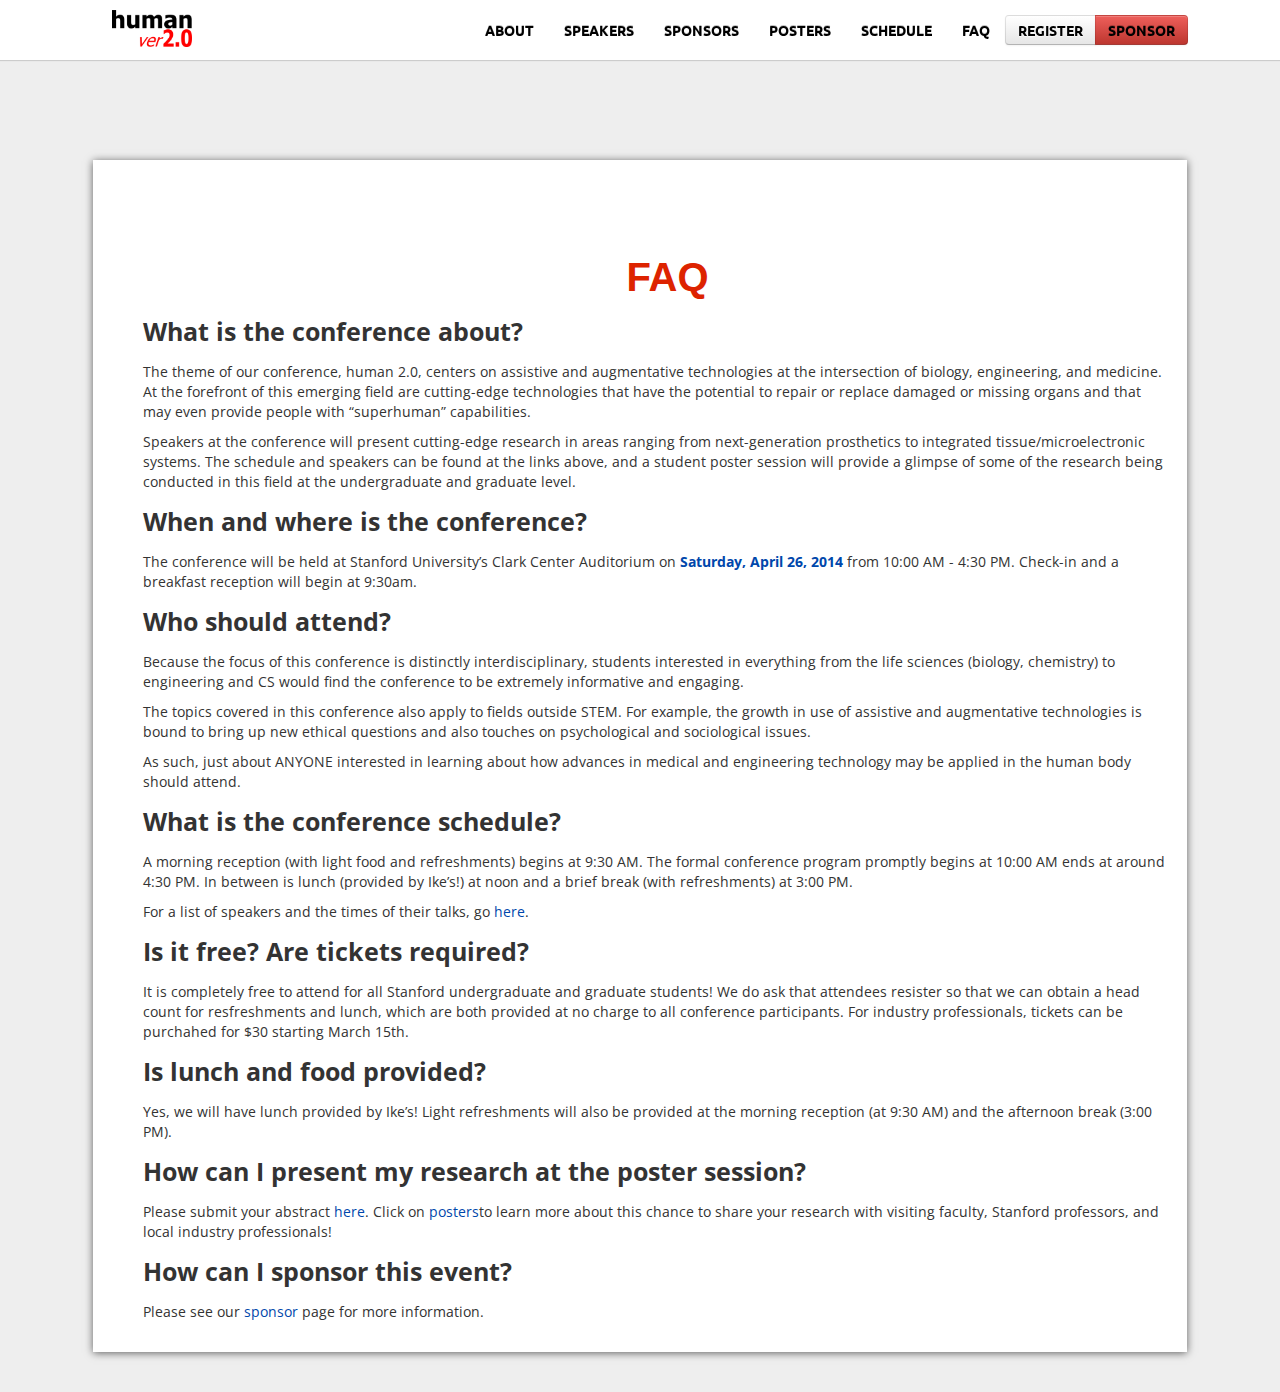
==== faq.html @ e4ad633f "Added FAQ" ====
<!DOCTYPE html>
<html lang="en">
  <head>
    <meta charset="utf-8">
    <title>Human 2.0 / Apr 26 2014</title>
    <meta name="viewport" content="width=device-width, initial-scale=1.0">
    <meta name="description" content="">
    <meta name="author" content="">
    <!-- favicon -->
    <link rel="shortcut icon" href="img/favicon.ico" type="image/x-icon">
    <link rel="icon" href="img/favicon.ico" type="image/x-icon">
    <!--Google Fonts -->
    <link href='http://fonts.googleapis.com/css?family=Ubuntu:400,700' rel='stylesheet' type='text/css'>
    <link href='http://fonts.googleapis.com/css?family=Open+Sans' rel='stylesheet' type='text/css'>
    <!-- Le styles -->
    <link href="css/bootstrap.css" rel="stylesheet">
    <link href="css/main.css" rel="stylesheet">    
    <style type="text/css">


      @media (max-width: 980px) {
        /* Enable use of floated navbar text */
        .navbar-text.pull-right {
          float: none;
          padding-left: 5px;
          padding-right: 5px;
        }
      }
    </style>
    <link href="css/responsive.css" rel="stylesheet">

    <!-- HTML5 shim, for IE6-8 support of HTML5 elements -->
    <!--[if lt IE 9]>
      <script src="../assets/js/html5shiv.js"></script>
    <![endif]-->

  </head>

  <body>

    <div class="navbar navbar-bottom navbar-inverse navbar-fixed-top ">
        <div class="container-fluid">
          <button type="button" class="btn btn-navbar" data-toggle="collapse" data-target=".nav-collapse">
            <span class="icon-bar"></span>
            <span class="icon-bar"></span>
            <span class="icon-bar"></span>
          </button>
          <div class = "inner-nav">
          <a href="#" class="logo"><img alt="site logo" src="img/logo.png" /></a>
            <div class="nav-collapse collapse">
              <ul class="nav" id="navbar-links">
                <li><a href="#about" class = "scroll">About</a></li>
                <li><a href="#speakers" class = "scroll">Speakers</a></li>
                <li><a href="#sponsors" class = "scroll">Sponsors</a></li>
                <li><a href="poster.html" class = "scroll">Posters</a></li>                
                <li><a href="schedule.html">Schedule</a></li>
                <li><a href="#">FAQ</a></li>
                  <div class="btn-group btn-group-sm">
                    <a href="register.html" class="btn btn-default navbar-btn">Register</a>
                    <a href="sponsor.html" class="btn btn-danger navbar-btn">Sponsor</a>
                  </div>
                </li>
              </ul>
            </div><!--/.nav-collapse -->
          </div>
        </div>
    </div>

    
    <div class = "wrapper">
      <div class = "faq" >
      <div class = "about" >
 <ul>
        <li><strong>FAQ</strong></li>
        </ul>
</div>
<h3>What is the conference about?</h3>

<p>
The theme of our conference, human 2.0, centers on assistive and augmentative technologies at the intersection of biology, engineering, and medicine. At the forefront of this emerging field are cutting-edge technologies that have the potential to repair or replace damaged or missing organs and that may even provide people with “superhuman” capabilities.   </p>
 
 <p>
Speakers at the conference will present cutting-edge research in areas ranging from next-generation prosthetics to integrated tissue/microelectronic systems. The schedule and speakers can be found at the links above, and a student poster session will provide a glimpse of some of the research being conducted in this field at the undergraduate and graduate level.</p>
 
<h3>When and where is the conference?</h3>
<p>
The conference will be held at Stanford University’s Clark Center Auditorium on <strong>Saturday, April 26, 2014</strong> from 10:00 AM - 4:30 PM.  Check-in and a breakfast reception will begin at 9:30am.</p>
 
<h3>Who should attend?</h3>

<p>Because the focus of this conference is distinctly interdisciplinary, students interested in everything from the life sciences (biology, chemistry) to engineering and CS would find the conference to be extremely informative and engaging.</p>
 
 <p>
The topics covered in this conference also apply to fields outside STEM. For example, the growth in use of assistive and augmentative technologies is bound to bring up new ethical questions and also touches on psychological and sociological issues.</p>
 
 <p>
As such, just about ANYONE interested in learning about how advances in medical and engineering technology may be applied in the human body should attend.</p>
 
<h3>What is the conference schedule?</h3>
<p>
A morning reception (with light food and refreshments) begins at 9:30 AM. The formal conference program promptly begins at 10:00 AM ends at around 4:30 PM. In between is lunch (provided by Ike’s!) at noon and a brief break (with refreshments) at 3:00 PM.</p>

<p>For a list of speakers and the times of their talks, go <a href = "schedule.html">here</a>.</p>
 
<h3>Is it free? Are tickets required?</h3>
<p>
It is completely free to attend for all Stanford undergraduate and graduate students! We do ask that attendees resister so that we can obtain a head count for resfreshments and lunch, which are both provided at no charge to all conference participants. For industry professionals, tickets can be purchahed for $30 starting March 15th. 
</p>
<h3>Is lunch and food provided?</h3>
<p>
Yes, we will have lunch provided by Ike’s! Light refreshments will also be provided at the morning reception (at 9:30 AM) and the afternoon break (3:00 PM).</p>
 
<h3>How can I present my research at the poster session?</h3>
<p>Please submit your abstract <a href = "https://docs.google.com/forms/d/1yQ1V5ev5t_I8nMnxa26ol6hGQ-wbftf9Hd5cxEos7Ck/viewform">here</a>. Click on <a href = "poster.html">posters</a>to learn more about this chance to share your research with visiting faculty, Stanford professors, and local industry professionals!</p>
 
<h3>How can I sponsor this event?</h3>
<p>
Please see our <a href = "sponsor.html">sponsor</a> page for more information.</p>

</div>
</div>
</body>
</html>
---- css/main.css ----
strong {
  color: #0047ab;
}
.section-divider {
  text-align: center;
  padding-top: 60px;
  text-transform: uppercase;
}
.section-divider:after {
  background: url("../img/divider.png") no-repeat bottom center;
  padding-bottom: 12px;
  display: block;
  height: 10px;
  content: ",";
  text-indent: -9999px;
  width: 70%;
  text-align: center;
  margin: auto auto 24px;
}
.navbar-bottom {
  -webkit-box-shadow: 0px 1px 1px #ccc;
  -moz-box-shadow: 0px 1px 1px #ccc;
  box-shadow: 0px 1px 1px #ccc;
}
.navbar-bottom a:hover {
  color: #dd2300;
}
.navbar-bottom .navbar-btn {
  color: #000;
}
.navbar-bottom .navbar-btn:hover {
  oolor: white;
}
.btn-large {
  font-family: 'ubuntu', sans-serif;
  font-size: 24px;
  text-transform: uppercase;
  padding: 15px;
  font-weight: 900;
  text-shadow: 1px #000;
}
.action-buttons {
  margin-top: 50px;
}
body {
  font-family: "Open Sans", sans-serif;
  padding-top: 60px;
  padding-bottom: 40px;
  background-color: #eee;
}
.fade-text {
  animation: fadein 4s;
  -moz-animation: fadein 4s;
  /* Firefox */
  -webkit-animation: fadein 4s;
  /* Safari and Chrome */
  -o-animation: fadein 4s;
  /* Opera */
}
.long-fade-text {
  animation: fadein 7s;
  -moz-animation: fadein 7s;
  /* Firefox */
  -webkit-animation: fadein 7s;
  /* Safari and Chrome */
  -o-animation: fadein 7s;
  /* Opera */
}
@keyframes fadein {
  from {
    opacity: 0;
  }
  to {
    opacity: 1;
  }
}
@-moz-keyframes fadein {
  /* Firefox */
  from {
    opacity: 0;
  }
  to {
    opacity: 1;
  }
}
@-webkit-keyframes fadein {
  /* Safari and Chrome */
  from {
    opacity: 0;
  }
  to {
    opacity: 1;
  }
}
@-o-keyframes fadein {
  /* Opera */
  from {
    opacity: 0;
  }
  to {
    opacity: 1;
  }
}
.guidelines {
  font-size: 16px;
  text-align: left;
  max-width: 760px;
  margin: auto;
}
.about {
  margin-top: 8%;
  line-height: 40px;
  text-align: center;
  font-size: 24px;
}
.about .big {
  font-family: 'ubuntu', sans-serif;
  font-size: inherit;
  color: #dd2300;
  font-weight: bold;
}
.about ul {
  list-style: none;
}
.about li {
  display: inline-block;
  padding: 5px;
  font-weight: bold;
}
.about li strong {
  color: #dd2300;
  font-family: helvetica;
  font-size: 40px;
}
.schedule {
  margin-top: 20px;
  margin-bottom: 40px;
}
table {
  margin: auto;
  font-size: 20px;
}
table td {
  text-align: left;
  padding: 10px;
}
.wrapper {
  width: 80%;
  background-color: white;
  margin-left: auto;
  margin-right: auto;
  margin-top: 100px;
  padding: 20px 20px 20px 50px;
  -moz-box-shadow: 0 1px 8px rgba(0, 0, 0, 0.6);
  -webkit-box-shadow: 0 1px 8px rgba(0, 0, 0, 0.6);
  box-shadow: 0 1px 8px rgba(0, 0, 0, 0.6);
  font-family: "Open Sans", sans-serif;
}
.nav-right {
  text-align: right;
}
.logo {
  float: left;
  display: inline;
  padding-left: 30px;
}
.logo img {
  width: 80px;
  height: auto;
}
.guidelines p {
  font-size: 16px;
  line-height: 120%;
}
.lg-logo img {
  width: 200px;
  height: auto;
  opacity: 0.5;
  filter: alpha(opacity=50);
  vertical-align: middle;
  filter: grayscale(100%);
  -webkit-filter: grayscale(100%);
  -ms-filter: grayscale(100%);
  -o-filter: grayscale(100%);
  filter: gray;
  -webkit-filter: grayscale(1);
}
.lg-logo img:hover {
  filter: none;
  opacity: 1;
  -webkit-filter: grayscale(0%);
  -ms-filter: grayscale(0%);
  -o-filter: grayscale(0%);
}
#ssb-logo {
  width: 324px;
  height: auto;
}
a {
  text-decoration: none;
  color: #0047ab;
}
a:hover {
  color: #005cde;
  text-decoration: underline;
}
.featuring h1 {
  font-family: 'ubuntu', sans-serif;
}
.sponsors > a {
  margin-left: auto;
  margin-right: auto;
  background-size: contain;
  background-repeat: no-repeat;
  background-position: 50% 0%;
}
.sponsors {
  width: 100%;
  margin-left: auto;
  margin-right: auto;
  display: inline-block;
}
.sponsors img {
  opacity: 0.5;
  filter: alpha(opacity=50);
  vertical-align: middle;
  filter: grayscale(100%);
  -webkit-filter: grayscale(100%);
  -ms-filter: grayscale(100%);
  -o-filter: grayscale(100%);
  filter: gray;
  -webkit-filter: grayscale(1);
}
.sponsors img:hover {
  filter: none;
  opacity: 1;
  -webkit-filter: grayscale(0%);
  -ms-filter: grayscale(0%);
  -o-filter: grayscale(0%);
}
#navbar-links {
  float: right;
  font-family: 'Ubuntu', sans-serif;
  font-weight: bold;
  text-transform: uppercase;
}
.action-buttons {
  margin-top: 5px;
}
.inner-nav {
  padding-top: 10px;
  width: 90%;
  margin: auto;
}
.landing-photo {
  margin-top: 0px;
  width: 100%;
  height: 600px;
  background: url('../img/bg.jpg') no-repeat center center;
  background-position: cover;
  -webkit-background-size: cover;
  -moz-background-size: cover;
  -o-background-size: cover;
  background-size: cover;
}
.hero-text {
  margin-right: 20%;
  width: auto;
  margin-top: 7%;
  float: right;
  text-align: left;
  font-size: 30px;
  color: white;
  text-shadow: 2px 2px #000;
  padding-top: 15px;
  font-family: 'Ubuntu', sans-serif;
}
.hero-text .tagline {
  font-size: 40px;
  text-shadow: inherit;
  font-weight: 400;
}
.hero-text .tagline small {
  text-align: center;
  display: block;
  color: white;
}
.speaker-name h1 {
  display: inline-block;
}
.speaker-name h2 {
  font-size: 22px;
  display: inline-block;
}
.speaker-name small {
  font-family: inherit;
  display: inline-block;
  font-size: 14px;
  font-weight: 700;
  color: inherit;
}
.details {
  font-family: 'Open Sans', sans-serif;
  font-size: 17px;
  color: white;
}
.img-keynote {
  margin: auto;
}
.img-big-container {
  width: 60%;
  margin: auto;
}
.img-speaker {
  width: 200px;
  height: 200px
	margin: auto;
}
.col-md-6 {
  vertical-align: top;
  margin-left: 2%;
  font-family: 'Open Sans', sans-serif;
  font-size: 16px;
  width: 45%;
  display: inline-block;
}
.col-md-4 {
  vertical-align: top;
  width: 30%;
  margin: 0;
  padding: 3px;
  display: inline-block;
  font-size: 13px;
}
.phd {
  display: inline;
  font-size: 16px;
}
.last {
  width: 27%;
  display: inline-block;
}
.last p {
  margin-right: 4%;
}
.title {
  font-family: 'Ubuntu', sans-serif;
  font-size: 50px;
}
.title strong {
  color: #dd2300;
}
.mainpage-wrapper {
  margin-top: 10%;
}
.footer {
  padding-top: 20px;
  margin: auto;
  text-align: center;
  font-family: 'Open Sans', sans-serif;
  color: #777;
}
---- css/responsive.css ----
/*!
 * Bootstrap Responsive v2.3.2
 *
 * Copyright 2012 Twitter, Inc
 * Licensed under the Apache License v2.0
 * http://www.apache.org/licenses/LICENSE-2.0
 *
 * Designed and built with all the love in the world @twitter by @mdo and @fat.
 */

.clearfix {
  *zoom: 1;
}

.clearfix:before,
.clearfix:after {
  display: table;
  line-height: 0;
  content: "";
}

.clearfix:after {
  clear: both;
}

.hide-text {
  font: 0/0 a;
  color: transparent;
  text-shadow: none;
  background-color: transparent;
  border: 0;
}

.input-block-level {
  display: block;
  width: 100%;
  min-height: 30px;
  -webkit-box-sizing: border-box;
     -moz-box-sizing: border-box;
          box-sizing: border-box;
}

@-ms-viewport {
  width: device-width;
}

.hidden {
  display: none;
  visibility: hidden;
}

.visible-phone {
  display: none !important;
}

.visible-tablet {
  display: none !important;
}

.hidden-desktop {
  display: none !important;
}

.visible-desktop {
  display: inherit !important;
}

@media (min-width: 768px) and (max-width: 979px) {
  .hidden-desktop {
    display: inherit !important;
  }
  .visible-desktop {
    display: none !important ;
  }
  .visible-tablet {
    display: inherit !important;
  }
  .hidden-tablet {
    display: none !important;
  }
}

@media (max-width: 767px) {
  .hidden-desktop {
    display: inherit !important;
  }
  .visible-desktop {
    display: none !important;
  }
  .visible-phone {
    display: inherit !important;
  }
  .hidden-phone {
    display: none !important;
  }
}

.visible-print {
  display: none !important;
}

@media print {
  .visible-print {
    display: inherit !important;
  }
  .hidden-print {
    display: none !important;
  }
}

@media (min-width: 1200px) {
  .row {
    margin-left: -30px;
    *zoom: 1;
  }
  .row:before,
  .row:after {
    display: table;
    line-height: 0;
    content: "";
  }
  .row:after {
    clear: both;
  }
  [class*="span"] {
    float: left;
    min-height: 1px;
    margin-left: 30px;
  }
  .container,
  .navbar-static-top .container,
  .navbar-fixed-top .container,
  .navbar-fixed-bottom .container {
    width: 1170px;
  }
  .span12 {
    width: 1170px;
  }
  .span11 {
    width: 1070px;
  }
  .span10 {
    width: 970px;
  }
  .span9 {
    width: 870px;
  }
  .span8 {
    width: 770px;
  }
  .span7 {
    width: 670px;
  }
  .span6 {
    width: 570px;
  }
  .span5 {
    width: 470px;
  }
  .span4 {
    width: 370px;
  }
  .span3 {
    width: 270px;
  }
  .span2 {
    width: 170px;
  }
  .span1 {
    width: 70px;
  }
  .offset12 {
    margin-left: 1230px;
  }
  .offset11 {
    margin-left: 1130px;
  }
  .offset10 {
    margin-left: 1030px;
  }
  .offset9 {
    margin-left: 930px;
  }
  .offset8 {
    margin-left: 830px;
  }
  .offset7 {
    margin-left: 730px;
  }
  .offset6 {
    margin-left: 630px;
  }
  .offset5 {
    margin-left: 530px;
  }
  .offset4 {
    margin-left: 430px;
  }
  .offset3 {
    margin-left: 330px;
  }
  .offset2 {
    margin-left: 230px;
  }
  .offset1 {
    margin-left: 130px;
  }
  .row-fluid {
    width: 100%;
    *zoom: 1;
  }
  .row-fluid:before,
  .row-fluid:after {
    display: table;
    line-height: 0;
    content: "";
  }
  .row-fluid:after {
    clear: both;
  }
  .row-fluid [class*="span"] {
    display: block;
    float: left;
    width: 100%;
    min-height: 30px;
    margin-left: 2.564102564102564%;
    *margin-left: 2.5109110747408616%;
    -webkit-box-sizing: border-box;
       -moz-box-sizing: border-box;
            box-sizing: border-box;
  }
  .row-fluid [class*="span"]:first-child {
    margin-left: 0;
  }
  .row-fluid .controls-row [class*="span"] + [class*="span"] {
    margin-left: 2.564102564102564%;
  }
  .row-fluid .span12 {
    width: 100%;
    *width: 99.94680851063829%;
  }
  .row-fluid .span11 {
    width: 91.45299145299145%;
    *width: 91.39979996362975%;
  }
  .row-fluid .span10 {
    width: 82.90598290598291%;
    *width: 82.8527914166212%;
  }
  .row-fluid .span9 {
    width: 74.35897435897436%;
    *width: 74.30578286961266%;
  }
  .row-fluid .span8 {
    width: 65.81196581196582%;
    *width: 65.75877432260411%;
  }
  .row-fluid .span7 {
    width: 57.26495726495726%;
    *width: 57.21176577559556%;
  }
  .row-fluid .span6 {
    width: 48.717948717948715%;
    *width: 48.664757228587014%;
  }
  .row-fluid .span5 {
    width: 40.17094017094017%;
    *width: 40.11774868157847%;
  }
  .row-fluid .span4 {
    width: 31.623931623931625%;
    *width: 31.570740134569924%;
  }
  .row-fluid .span3 {
    width: 23.076923076923077%;
    *width: 23.023731587561375%;
  }
  .row-fluid .span2 {
    width: 14.52991452991453%;
    *width: 14.476723040552828%;
  }
  .row-fluid .span1 {
    width: 5.982905982905983%;
    *width: 5.929714493544281%;
  }
  .row-fluid .offset12 {
    margin-left: 105.12820512820512%;
    *margin-left: 105.02182214948171%;
  }
  .row-fluid .offset12:first-child {
    margin-left: 102.56410256410257%;
    *margin-left: 102.45771958537915%;
  }
  .row-fluid .offset11 {
    margin-left: 96.58119658119658%;
    *margin-left: 96.47481360247316%;
  }
  .row-fluid .offset11:first-child {
    margin-left: 94.01709401709402%;
    *margin-left: 93.91071103837061%;
  }
  .row-fluid .offset10 {
    margin-left: 88.03418803418803%;
    *margin-left: 87.92780505546462%;
  }
  .row-fluid .offset10:first-child {
    margin-left: 85.47008547008548%;
    *margin-left: 85.36370249136206%;
  }
  .row-fluid .offset9 {
    margin-left: 79.48717948717949%;
    *margin-left: 79.38079650845607%;
  }
  .row-fluid .offset9:first-child {
    margin-left: 76.92307692307693%;
    *margin-left: 76.81669394435352%;
  }
  .row-fluid .offset8 {
    margin-left: 70.94017094017094%;
    *margin-left: 70.83378796144753%;
  }
  .row-fluid .offset8:first-child {
    margin-left: 68.37606837606839%;
    *margin-left: 68.26968539734497%;
  }
  .row-fluid .offset7 {
    margin-left: 62.393162393162385%;
    *margin-left: 62.28677941443899%;
  }
  .row-fluid .offset7:first-child {
    margin-left: 59.82905982905982%;
    *margin-left: 59.72267685033642%;
  }
  .row-fluid .offset6 {
    margin-left: 53.84615384615384%;
    *margin-left: 53.739770867430444%;
  }
  .row-fluid .offset6:first-child {
    margin-left: 51.28205128205128%;
    *margin-left: 51.175668303327875%;
  }
  .row-fluid .offset5 {
    margin-left: 45.299145299145295%;
    *margin-left: 45.1927623204219%;
  }
  .row-fluid .offset5:first-child {
    margin-left: 42.73504273504273%;
    *margin-left: 42.62865975631933%;
  }
  .row-fluid .offset4 {
    margin-left: 36.75213675213675%;
    *margin-left: 36.645753773413354%;
  }
  .row-fluid .offset4:first-child {
    margin-left: 34.18803418803419%;
    *margin-left: 34.081651209310785%;
  }
  .row-fluid .offset3 {
    margin-left: 28.205128205128204%;
    *margin-left: 28.0987452264048%;
  }
  .row-fluid .offset3:first-child {
    margin-left: 25.641025641025642%;
    *margin-left: 25.53464266230224%;
  }
  .row-fluid .offset2 {
    margin-left: 19.65811965811966%;
    *margin-left: 19.551736679396257%;
  }
  .row-fluid .offset2:first-child {
    margin-left: 17.094017094017094%;
    *margin-left: 16.98763411529369%;
  }
  .row-fluid .offset1 {
    margin-left: 11.11111111111111%;
    *margin-left: 11.004728132387708%;
  }
  .row-fluid .offset1:first-child {
    margin-left: 8.547008547008547%;
    *margin-left: 8.440625568285142%;
  }
  input,
  textarea,
  .uneditable-input {
    margin-left: 0;
  }
  .controls-row [class*="span"] + [class*="span"] {
    margin-left: 30px;
  }
  input.span12,
  textarea.span12,
  .uneditable-input.span12 {
    width: 1156px;
  }
  input.span11,
  textarea.span11,
  .uneditable-input.span11 {
    width: 1056px;
  }
  input.span10,
  textarea.span10,
  .uneditable-input.span10 {
    width: 956px;
  }
  input.span9,
  textarea.span9,
  .uneditable-input.span9 {
    width: 856px;
  }
  input.span8,
  textarea.span8,
  .uneditable-input.span8 {
    width: 756px;
  }
  input.span7,
  textarea.span7,
  .uneditable-input.span7 {
    width: 656px;
  }
  input.span6,
  textarea.span6,
  .uneditable-input.span6 {
    width: 556px;
  }
  input.span5,
  textarea.span5,
  .uneditable-input.span5 {
    width: 456px;
  }
  input.span4,
  textarea.span4,
  .uneditable-input.span4 {
    width: 356px;
  }
  input.span3,
  textarea.span3,
  .uneditable-input.span3 {
    width: 256px;
  }
  input.span2,
  textarea.span2,
  .uneditable-input.span2 {
    width: 156px;
  }
  input.span1,
  textarea.span1,
  .uneditable-input.span1 {
    width: 56px;
  }
  .thumbnails {
    margin-left: -30px;
  }
  .thumbnails > li {
    margin-left: 30px;
  }
  .row-fluid .thumbnails {
    margin-left: 0;
  }
}

@media (min-width: 768px) and (max-width: 979px) {
  .row {
    margin-left: -20px;
    *zoom: 1;
  }
  .row:before,
  .row:after {
    display: table;
    line-height: 0;
    content: "";
  }
  .row:after {
    clear: both;
  }
  [class*="span"] {
    float: left;
    min-height: 1px;
    margin-left: 20px;
  }
  .container,
  .navbar-static-top .container,
  .navbar-fixed-top .container,
  .navbar-fixed-bottom .container {
    width: 724px;
  }
  .span12 {
    width: 724px;
  }
  .span11 {
    width: 662px;
  }
  .span10 {
    width: 600px;
  }
  .span9 {
    width: 538px;
  }
  .span8 {
    width: 476px;
  }
  .span7 {
    width: 414px;
  }
  .span6 {
    width: 352px;
  }
  .span5 {
    width: 290px;
  }
  .span4 {
    width: 228px;
  }
  .span3 {
    width: 166px;
  }
  .span2 {
    width: 104px;
  }
  .span1 {
    width: 42px;
  }
  .offset12 {
    margin-left: 764px;
  }
  .offset11 {
    margin-left: 702px;
  }
  .offset10 {
    margin-left: 640px;
  }
  .offset9 {
    margin-left: 578px;
  }
  .offset8 {
    margin-left: 516px;
  }
  .offset7 {
    margin-left: 454px;
  }
  .offset6 {
    margin-left: 392px;
  }
  .offset5 {
    margin-left: 330px;
  }
  .offset4 {
    margin-left: 268px;
  }
  .offset3 {
    margin-left: 206px;
  }
  .offset2 {
    margin-left: 144px;
  }
  .offset1 {
    margin-left: 82px;
  }
  .row-fluid {
    width: 100%;
    *zoom: 1;
  }
  .row-fluid:before,
  .row-fluid:after {
    display: table;
    line-height: 0;
    content: "";
  }
  .row-fluid:after {
    clear: both;
  }
  .row-fluid [class*="span"] {
    display: block;
    float: left;
    width: 100%;
    min-height: 30px;
    margin-left: 2.7624309392265194%;
    *margin-left: 2.709239449864817%;
    -webkit-box-sizing: border-box;
       -moz-box-sizing: border-box;
            box-sizing: border-box;
  }
  .row-fluid [class*="span"]:first-child {
    margin-left: 0;
  }
  .row-fluid .controls-row [class*="span"] + [class*="span"] {
    margin-left: 2.7624309392265194%;
  }
  .row-fluid .span12 {
    width: 100%;
    *width: 99.94680851063829%;
  }
  .row-fluid .span11 {
    width: 91.43646408839778%;
    *width: 91.38327259903608%;
  }
  .row-fluid .span10 {
    width: 82.87292817679558%;
    *width: 82.81973668743387%;
  }
  .row-fluid .span9 {
    width: 74.30939226519337%;
    *width: 74.25620077583166%;
  }
  .row-fluid .span8 {
    width: 65.74585635359117%;
    *width: 65.69266486422946%;
  }
  .row-fluid .span7 {
    width: 57.18232044198895%;
    *width: 57.12912895262725%;
  }
  .row-fluid .span6 {
    width: 48.61878453038674%;
    *width: 48.56559304102504%;
  }
  .row-fluid .span5 {
    width: 40.05524861878453%;
    *width: 40.00205712942283%;
  }
  .row-fluid .span4 {
    width: 31.491712707182323%;
    *width: 31.43852121782062%;
  }
  .row-fluid .span3 {
    width: 22.92817679558011%;
    *width: 22.87498530621841%;
  }
  .row-fluid .span2 {
    width: 14.3646408839779%;
    *width: 14.311449394616199%;
  }
  .row-fluid .span1 {
    width: 5.801104972375691%;
    *width: 5.747913483013988%;
  }
  .row-fluid .offset12 {
    margin-left: 105.52486187845304%;
    *margin-left: 105.41847889972962%;
  }
  .row-fluid .offset12:first-child {
    margin-left: 102.76243093922652%;
    *margin-left: 102.6560479605031%;
  }
  .row-fluid .offset11 {
    margin-left: 96.96132596685082%;
    *margin-left: 96.8549429881274%;
  }
  .row-fluid .offset11:first-child {
    margin-left: 94.1988950276243%;
    *margin-left: 94.09251204890089%;
  }
  .row-fluid .offset10 {
    margin-left: 88.39779005524862%;
    *margin-left: 88.2914070765252%;
  }
  .row-fluid .offset10:first-child {
    margin-left: 85.6353591160221%;
    *margin-left: 85.52897613729868%;
  }
  .row-fluid .offset9 {
    margin-left: 79.8342541436464%;
    *margin-left: 79.72787116492299%;
  }
  .row-fluid .offset9:first-child {
    margin-left: 77.07182320441989%;
    *margin-left: 76.96544022569647%;
  }
  .row-fluid .offset8 {
    margin-left: 71.2707182320442%;
    *margin-left: 71.16433525332079%;
  }
  .row-fluid .offset8:first-child {
    margin-left: 68.50828729281768%;
    *margin-left: 68.40190431409427%;
  }
  .row-fluid .offset7 {
    margin-left: 62.70718232044199%;
    *margin-left: 62.600799341718584%;
  }
  .row-fluid .offset7:first-child {
    margin-left: 59.94475138121547%;
    *margin-left: 59.838368402492065%;
  }
  .row-fluid .offset6 {
    margin-left: 54.14364640883978%;
    *margin-left: 54.037263430116376%;
  }
  .row-fluid .offset6:first-child {
    margin-left: 51.38121546961326%;
    *margin-left: 51.27483249088986%;
  }
  .row-fluid .offset5 {
    margin-left: 45.58011049723757%;
    *margin-left: 45.47372751851417%;
  }
  .row-fluid .offset5:first-child {
    margin-left: 42.81767955801105%;
    *margin-left: 42.71129657928765%;
  }
  .row-fluid .offset4 {
    margin-left: 37.01657458563536%;
    *margin-left: 36.91019160691196%;
  }
  .row-fluid .offset4:first-child {
    margin-left: 34.25414364640884%;
    *margin-left: 34.14776066768544%;
  }
  .row-fluid .offset3 {
    margin-left: 28.45303867403315%;
    *margin-left: 28.346655695309746%;
  }
  .row-fluid .offset3:first-child {
    margin-left: 25.69060773480663%;
    *margin-left: 25.584224756083227%;
  }
  .row-fluid .offset2 {
    margin-left: 19.88950276243094%;
    *margin-left: 19.783119783707537%;
  }
  .row-fluid .offset2:first-child {
    margin-left: 17.12707182320442%;
    *margin-left: 17.02068884448102%;
  }
  .row-fluid .offset1 {
    margin-left: 11.32596685082873%;
    *margin-left: 11.219583872105325%;
  }
  .row-fluid .offset1:first-child {
    margin-left: 8.56353591160221%;
    *margin-left: 8.457152932878806%;
  }
  input,
  textarea,
  .uneditable-input {
    margin-left: 0;
  }
  .controls-row [class*="span"] + [class*="span"] {
    margin-left: 20px;
  }
  input.span12,
  textarea.span12,
  .uneditable-input.span12 {
    width: 710px;
  }
  input.span11,
  textarea.span11,
  .uneditable-input.span11 {
    width: 648px;
  }
  input.span10,
  textarea.span10,
  .uneditable-input.span10 {
    width: 586px;
  }
  input.span9,
  textarea.span9,
  .uneditable-input.span9 {
    width: 524px;
  }
  input.span8,
  textarea.span8,
  .uneditable-input.span8 {
    width: 462px;
  }
  input.span7,
  textarea.span7,
  .uneditable-input.span7 {
    width: 400px;
  }
  input.span6,
  textarea.span6,
  .uneditable-input.span6 {
    width: 338px;
  }
  input.span5,
  textarea.span5,
  .uneditable-input.span5 {
    width: 276px;
  }
  input.span4,
  textarea.span4,
  .uneditable-input.span4 {
    width: 214px;
  }
  input.span3,
  textarea.span3,
  .uneditable-input.span3 {
    width: 152px;
  }
  input.span2,
  textarea.span2,
  .uneditable-input.span2 {
    width: 90px;
  }
  input.span1,
  textarea.span1,
  .uneditable-input.span1 {
    width: 28px;
  }
}

@media (max-width: 767px) {
  body {
    padding-right: 20px;
    padding-left: 20px;
  }
  .navbar-fixed-top,
  .navbar-fixed-bottom,
  .navbar-static-top {
    margin-right: -20px;
    margin-left: -20px;
  }
  .container-fluid {
    padding: 0;
  }
  .dl-horizontal dt {
    float: none;
    width: auto;
    clear: none;
    text-align: left;
  }
  .dl-horizontal dd {
    margin-left: 0;
  }
  .container {
    width: auto;
  }
  .row-fluid {
    width: 100%;
  }
  .row,
  .thumbnails {
    margin-left: 0;
  }
  .thumbnails > li {
    float: none;
    margin-left: 0;
  }
  [class*="span"],
  .uneditable-input[class*="span"],
  .row-fluid [class*="span"] {
    display: block;
    float: none;
    width: 100%;
    margin-left: 0;
    -webkit-box-sizing: border-box;
       -moz-box-sizing: border-box;
            box-sizing: border-box;
  }
  .span12,
  .row-fluid .span12 {
    width: 100%;
    -webkit-box-sizing: border-box;
       -moz-box-sizing: border-box;
            box-sizing: border-box;
  }
  .row-fluid [class*="offset"]:first-child {
    margin-left: 0;
  }
  .input-large,
  .input-xlarge,
  .input-xxlarge,
  input[class*="span"],
  select[class*="span"],
  textarea[class*="span"],
  .uneditable-input {
    display: block;
    width: 100%;
    min-height: 30px;
    -webkit-box-sizing: border-box;
       -moz-box-sizing: border-box;
            box-sizing: border-box;
  }
  .input-prepend input,
  .input-append input,
  .input-prepend input[class*="span"],
  .input-append input[class*="span"] {
    display: inline-block;
    width: auto;
  }
  .controls-row [class*="span"] + [class*="span"] {
    margin-left: 0;
  }
  .modal {
    position: fixed;
    top: 20px;
    right: 20px;
    left: 20px;
    width: auto;
    margin: 0;
  }
  .modal.fade {
    top: -100px;
  }
  .modal.fade.in {
    top: 20px;
  }
}

@media (max-width: 480px) {
  .nav-collapse {
    -webkit-transform: translate3d(0, 0, 0);
  }
  .page-header h1 small {
    display: block;
    line-height: 20px;
  }
  input[type="checkbox"],
  input[type="radio"] {
    border: 1px solid #ccc;
  }
  .form-horizontal .control-label {
    float: none;
    width: auto;
    padding-top: 0;
    text-align: left;
  }
  .form-horizontal .controls {
    margin-left: 0;
  }
  .form-horizontal .control-list {
    padding-top: 0;
  }
  .form-horizontal .form-actions {
    padding-right: 10px;
    padding-left: 10px;
  }
  .media .pull-left,
  .media .pull-right {
    display: block;
    float: none;
    margin-bottom: 10px;
  }
  .media-object {
    margin-right: 0;
    margin-left: 0;
  }
  .modal {
    top: 10px;
    right: 10px;
    left: 10px;
  }
  .modal-header .close {
    padding: 10px;
    margin: -10px;
  }
  .carousel-caption {
    position: static;
  }
}

@media (max-width: 979px) {
  body {
    padding-top: 0;
  }
  .navbar-fixed-top,
  .navbar-fixed-bottom {
    position: static;
  }
  .navbar-fixed-top {
    margin-bottom: 20px;
  }
  .navbar-fixed-bottom {
    margin-top: 20px;
  }
  .navbar-fixed-top .navbar-inner,
  .navbar-fixed-bottom .navbar-inner {
    padding: 5px;
  }
  .navbar .container {
    width: auto;
    padding: 0;
  }
  .navbar .brand {
    padding-right: 10px;
    padding-left: 10px;
    margin: 0 0 0 -5px;
  }
  .nav-collapse {
    clear: both;
  }
  .nav-collapse .nav {
    float: none;
    margin: 0 0 10px;
  }
  .nav-collapse .nav > li {
    float: none;
  }
  .nav-collapse .nav > li > a {
    margin-bottom: 2px;
  }
  .nav-collapse .nav > .divider-vertical {
    display: none;
  }
  .nav-collapse .nav .nav-header {
    color: #777777;
    text-shadow: none;
  }
  .nav-collapse .nav > li > a,
  .nav-collapse .dropdown-menu a {
    padding: 9px 15px;
    font-weight: bold;
    color: #777777;
    -webkit-border-radius: 3px;
       -moz-border-radius: 3px;
            border-radius: 3px;
  }
  .nav-collapse .btn {
    padding: 4px 10px 4px;
    font-weight: normal;
    -webkit-border-radius: 4px;
       -moz-border-radius: 4px;
            border-radius: 4px;
  }
  .nav-collapse .dropdown-menu li + li a {
    margin-bottom: 2px;
  }
  .nav-collapse .nav > li > a:hover,
  .nav-collapse .nav > li > a:focus,
  .nav-collapse .dropdown-menu a:hover,
  .nav-collapse .dropdown-menu a:focus {
    background-color: #f2f2f2;
  }
  .navbar-inverse .nav-collapse .nav > li > a,
  .navbar-inverse .nav-collapse .dropdown-menu a {
    color: #999999;
  }
  .navbar-inverse .nav-collapse .nav > li > a:hover,
  .navbar-inverse .nav-collapse .nav > li > a:focus,
  .navbar-inverse .nav-collapse .dropdown-menu a:hover,
  .navbar-inverse .nav-collapse .dropdown-menu a:focus {
    background-color: #111111;
  }
  .nav-collapse.in .btn-group {
    padding: 0;
    margin-top: 5px;
  }
  .nav-collapse .dropdown-menu {
    position: static;
    top: auto;
    left: auto;
    display: none;
    float: none;
    max-width: none;
    padding: 0;
    margin: 0 15px;
    background-color: transparent;
    border: none;
    -webkit-border-radius: 0;
       -moz-border-radius: 0;
            border-radius: 0;
    -webkit-box-shadow: none;
       -moz-box-shadow: none;
            box-shadow: none;
  }
  .nav-collapse .open > .dropdown-menu {
    display: block;
  }
  .nav-collapse .dropdown-menu:before,
  .nav-collapse .dropdown-menu:after {
    display: none;
  }
  .nav-collapse .dropdown-menu .divider {
    display: none;
  }
  .nav-collapse .nav > li > .dropdown-menu:before,
  .nav-collapse .nav > li > .dropdown-menu:after {
    display: none;
  }
  .nav-collapse .navbar-form,
  .nav-collapse .navbar-search {
    float: none;
    padding: 10px 15px;
    margin: 10px 0;
    border-top: 1px solid #f2f2f2;
    border-bottom: 1px solid #f2f2f2;
    -webkit-box-shadow: inset 0 1px 0 rgba(255, 255, 255, 0.1), 0 1px 0 rgba(255, 255, 255, 0.1);
       -moz-box-shadow: inset 0 1px 0 rgba(255, 255, 255, 0.1), 0 1px 0 rgba(255, 255, 255, 0.1);
            box-shadow: inset 0 1px 0 rgba(255, 255, 255, 0.1), 0 1px 0 rgba(255, 255, 255, 0.1);
  }
  .navbar-inverse .nav-collapse .navbar-form,
  .navbar-inverse .nav-collapse .navbar-search {
    border-top-color: #111111;
    border-bottom-color: #111111;
  }
  .navbar .nav-collapse .nav.pull-right {
    float: none;
    margin-left: 0;
  }
  .nav-collapse,
  .nav-collapse.collapse {
    height: 0;
    overflow: hidden;
  }
  .navbar .btn-navbar {
    display: block;
  }
  .navbar-static .navbar-inner {
    padding-right: 10px;
    padding-left: 10px;
  }
}

@media (min-width: 980px) {
  .nav-collapse.collapse {
    height: auto !important;
    overflow: visible !important;
  }
}
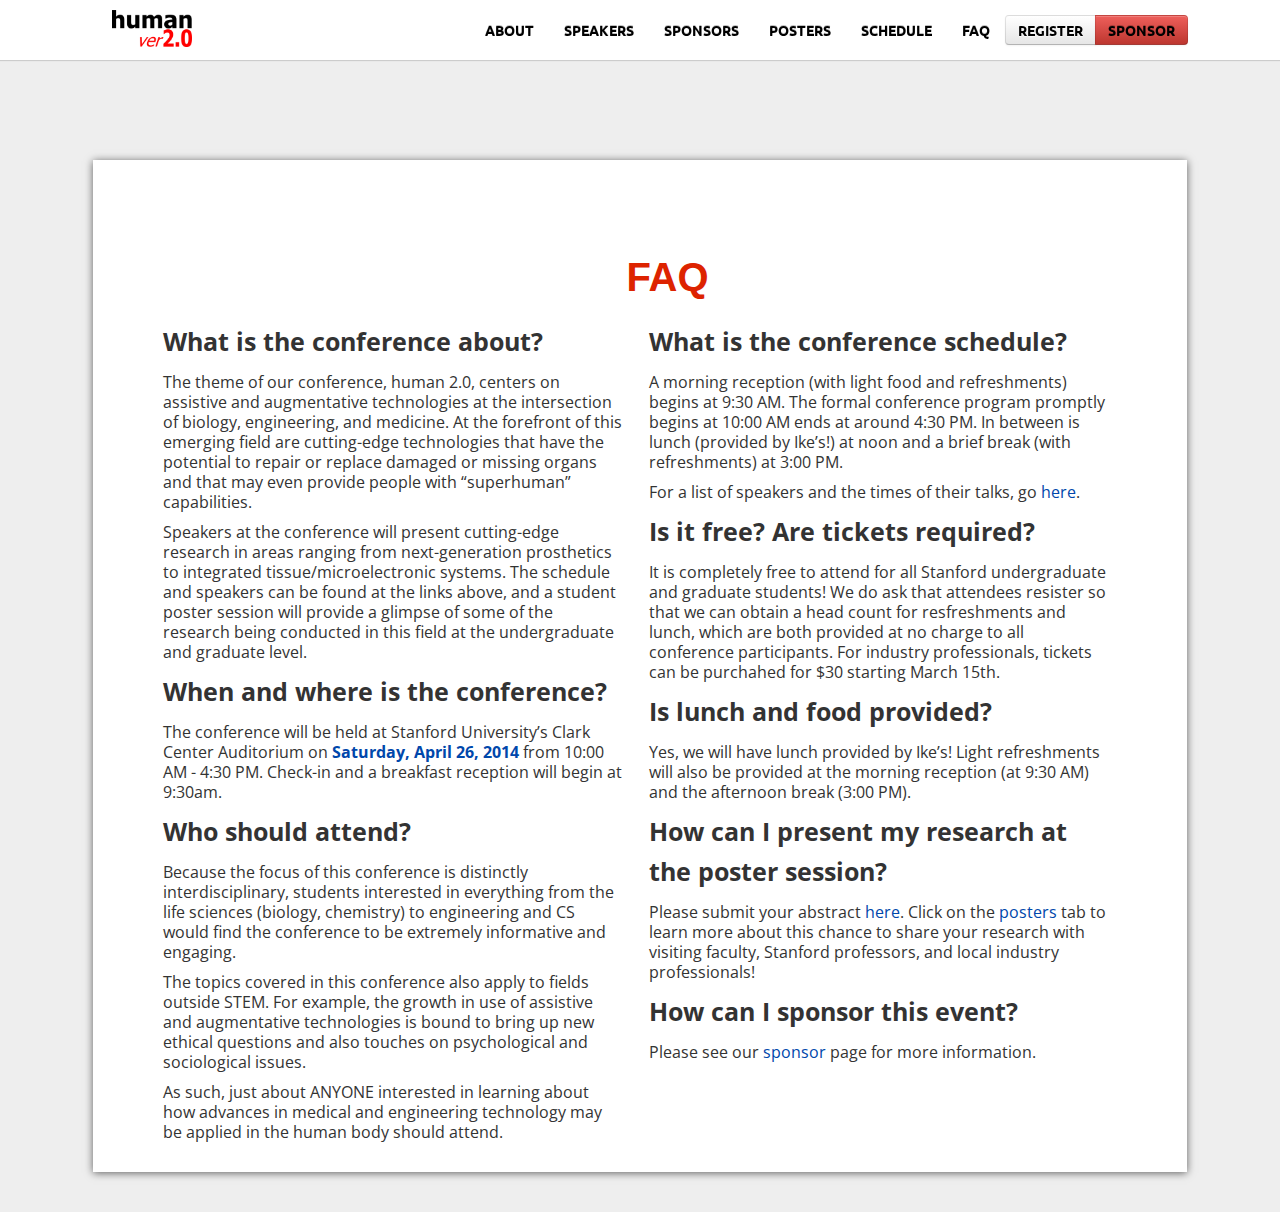
==== commit d49f1de2: "fixed sponsors and tweaked styles" ====
--- a/faq.html
+++ b/faq.html
@@ -75,6 +75,7 @@
         <li><strong>FAQ</strong></li>
         </ul>
 </div>
+<div class = "col-md-6">
 <h3>What is the conference about?</h3>
 
 <p>
@@ -96,7 +97,8 @@
  
  <p>
 As such, just about ANYONE interested in learning about how advances in medical and engineering technology may be applied in the human body should attend.</p>
- 
+ </div>
+ <div class = "col-md-6">
 <h3>What is the conference schedule?</h3>
 <p>
 A morning reception (with light food and refreshments) begins at 9:30 AM. The formal conference program promptly begins at 10:00 AM ends at around 4:30 PM. In between is lunch (provided by Ike’s!) at noon and a brief break (with refreshments) at 3:00 PM.</p>
@@ -112,12 +114,12 @@
 Yes, we will have lunch provided by Ike’s! Light refreshments will also be provided at the morning reception (at 9:30 AM) and the afternoon break (3:00 PM).</p>
  
 <h3>How can I present my research at the poster session?</h3>
-<p>Please submit your abstract <a href = "https://docs.google.com/forms/d/1yQ1V5ev5t_I8nMnxa26ol6hGQ-wbftf9Hd5cxEos7Ck/viewform">here</a>. Click on <a href = "poster.html">posters</a>to learn more about this chance to share your research with visiting faculty, Stanford professors, and local industry professionals!</p>
+<p>Please submit your abstract <a href = "https://docs.google.com/forms/d/1yQ1V5ev5t_I8nMnxa26ol6hGQ-wbftf9Hd5cxEos7Ck/viewform">here</a>. Click on the <a href = "poster.html">posters</a> tab to learn more about this chance to share your research with visiting faculty, Stanford professors, and local industry professionals!</p>
  
 <h3>How can I sponsor this event?</h3>
 <p>
 Please see our <a href = "sponsor.html">sponsor</a> page for more information.</p>
-
+</div>
 </div>
 </div>
 </body>
--- a/css/main.css
+++ b/css/main.css
@@ -25,6 +25,9 @@
 .navbar-bottom a:hover {
   color: #dd2300;
 }
+.col-md-6 {
+  width: 48%;
+}
 .navbar-bottom .navbar-btn {
   color: #000;
 }
@@ -115,7 +118,7 @@
 }
 .about .big {
   font-family: 'ubuntu', sans-serif;
-  font-size: inherit;
+  font-size: 26px;
   color: #dd2300;
   font-weight: bold;
 }
@@ -143,6 +146,9 @@
 table td {
   text-align: left;
   padding: 10px;
+}
+.faq {
+  font-size: 14px;
 }
 .wrapper {
   width: 80%;
@@ -158,6 +164,10 @@
 }
 .nav-right {
   text-align: right;
+}
+.sponsor-logo img {
+  width: 300px;
+  height: auto;
 }
 .logo {
   float: left;
@@ -195,6 +205,7 @@
 #ssb-logo {
   width: 324px;
   height: auto;
+  margin-left: -10px;
 }
 a {
   text-decoration: none;
@@ -220,7 +231,7 @@
   margin-right: auto;
   display: inline-block;
 }
-.sponsors img {
+.hover-color img {
   opacity: 0.5;
   filter: alpha(opacity=50);
   vertical-align: middle;
@@ -231,7 +242,7 @@
   filter: gray;
   -webkit-filter: grayscale(1);
 }
-.sponsors img:hover {
+.hover-color img:hover {
   filter: none;
   opacity: 1;
   -webkit-filter: grayscale(0%);
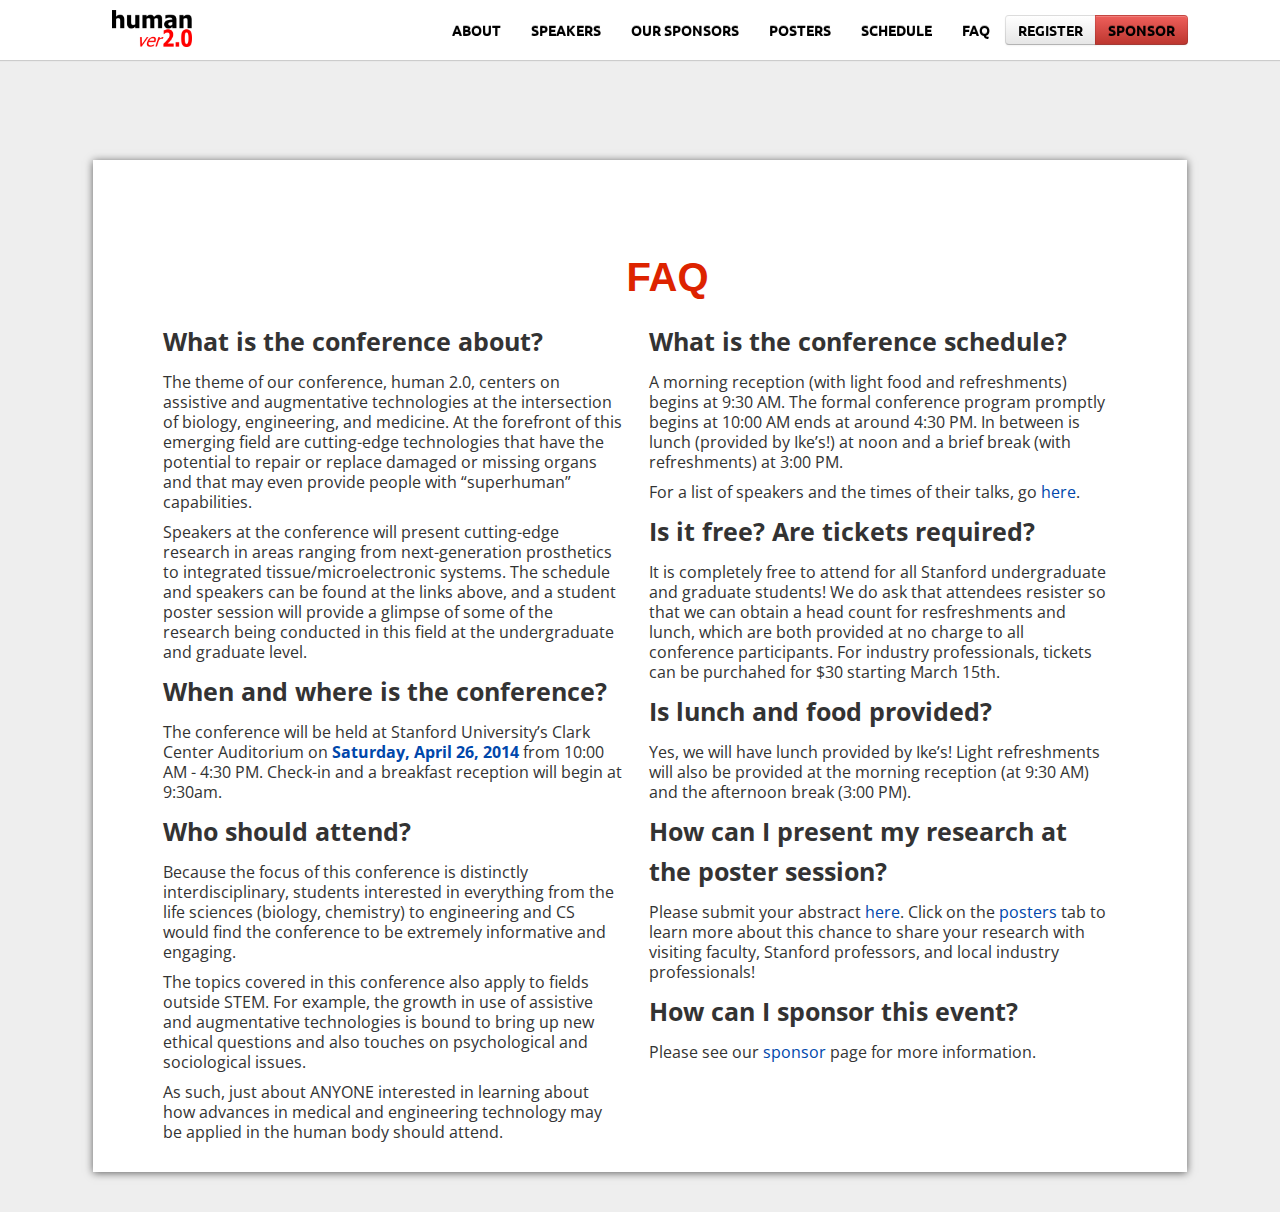
==== commit 32e7eebd: "new photo for jaffe" ====
--- a/faq.html
+++ b/faq.html
@@ -52,7 +52,7 @@
               <ul class="nav" id="navbar-links">
                 <li><a href="#about" class = "scroll">About</a></li>
                 <li><a href="#speakers" class = "scroll">Speakers</a></li>
-                <li><a href="#sponsors" class = "scroll">Sponsors</a></li>
+                <li><a href="index.html#sponsors" class = "scroll">Our Sponsors</a></li>
                 <li><a href="poster.html" class = "scroll">Posters</a></li>                
                 <li><a href="schedule.html">Schedule</a></li>
                 <li><a href="#">FAQ</a></li>
--- a/css/main.css
+++ b/css/main.css
@@ -110,6 +110,9 @@
   max-width: 760px;
   margin: auto;
 }
+#about-schedule {
+  margin-top: 0px;
+}
 .about {
   margin-top: 8%;
   line-height: 40px;
@@ -135,17 +138,20 @@
   font-family: helvetica;
   font-size: 40px;
 }
-.schedule {
+#schedule {
+  margin-top: 40px;
+  margin-bottom: 40px;
+}
+table {
   margin-top: 20px;
-  margin-bottom: 40px;
-}
-table {
-  margin: auto;
-  font-size: 20px;
+  margin: auto;
+  font-size: 18px;
+  padding: 0px;
 }
 table td {
   text-align: left;
   padding: 10px;
+  line-height: 20px;
 }
 .faq {
   font-size: 14px;
